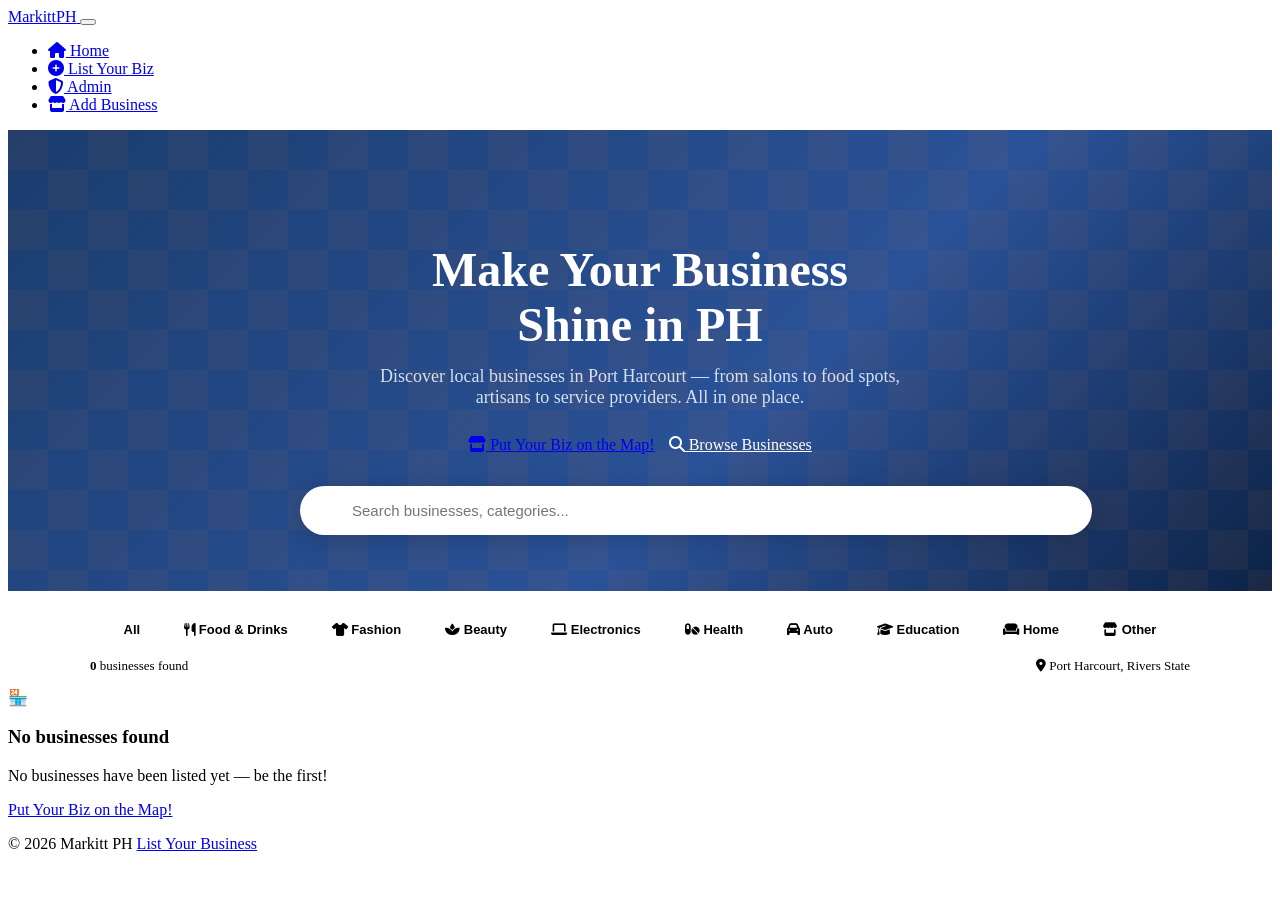
==== index.html @ 28126488 "Add files via upload" ====
<!DOCTYPE html>
<html lang="en">
<head>
  <meta charset="UTF-8" />
  <meta name="viewport" content="width=device-width, initial-scale=1.0" />
  <title>Markitt PH — Make Your Business Shine for PH</title>
  <link rel="stylesheet" href="css/styles.css" />
  <link rel="stylesheet" href="https://cdnjs.cloudflare.com/ajax/libs/font-awesome/6.5.0/css/all.min.css" />
  <style>

    .hero {
      background: linear-gradient(135deg, #1A3C6E 0%, #2A5298 60%, #0D2347 100%);
      color: #fff;
      padding: 72px 20px 56px;
      text-align: center;
      position: relative;
      overflow: hidden;
    }
    .hero::before {
      content: '';
      position: absolute;
      inset: 0;
      background: url("data:image/svg+xml,%3Csvg width='80' height='80' viewBox='0 0 80 80' xmlns='http://www.w3.org/2000/svg'%3E%3Cg fill='%23E87722' fill-opacity='0.06'%3E%3Cpath d='M0 0h40v40H0V0zm40 40h40v40H40V40z'/%3E%3C/g%3E%3C/svg%3E");
    }
    .hero-content { position: relative; }
    .hero h1 {
      font-size: clamp(2rem, 5vw, 3rem);
      color: #fff;
      margin-bottom: 14px;
      line-height: 1.15;
    }
    .hero h1 span { color: var(--orange); }
    .hero p {
      font-size: clamp(15px, 2vw, 18px);
      color: rgba(255,255,255,0.82);
      max-width: 560px;
      margin: 0 auto 28px;
    }
    .hero-actions { display: flex; gap: 14px; justify-content: center; flex-wrap: wrap; }


    .search-bar-wrap {
      max-width: 680px;
      margin: 32px auto 0;
      position: relative;
    }
    .search-bar-wrap input {
      width: 100%;
      padding: 16px 60px 16px 52px;
      border: none;
      border-radius: 50px;
      font-size: 15px;
      box-shadow: 0 4px 24px rgba(0,0,0,0.18);
      font-family: 'Inter', sans-serif;
    }
    .search-bar-wrap input:focus { outline: 3px solid var(--orange); }
    .search-icon {
      position: absolute;
      left: 20px;
      top: 50%;
      transform: translateY(-50%);
      color: var(--grey-dk);
      font-size: 17px;
    }
    .search-clear {
      position: absolute;
      right: 18px;
      top: 50%;
      transform: translateY(-50%);
      color: var(--grey-dk);
      cursor: pointer;
      font-size: 16px;
      background: none;
      border: none;
      display: none;
    }

    .category-filter {
      display: flex;
      gap: 8px;
      flex-wrap: wrap;
      justify-content: center;
      padding: 24px 20px 0;
    }
    .cat-btn {
      font-family: 'Poppins', sans-serif;
      font-size: 13px;
      font-weight: 600;
      padding: 7px 18px;
      border-radius: 20px;
      border: 2px solid var(--grey-md);
      background: var(--white);
      color: var(--grey-dk);
      cursor: pointer;
      transition: all 0.2s;
    }
    .cat-btn:hover { border-color: var(--blue); color: var(--blue); }
    .cat-btn.active { background: var(--blue); color: var(--white); border-color: var(--blue); }

    .stats-bar {
      background: var(--white);
      border-bottom: 2px solid var(--grey-bg);
      padding: 14px 20px;
    }
    .stats-inner {
      max-width: 1100px;
      margin: 0 auto;
      display: flex;
      align-items: center;
      justify-content: space-between;
      gap: 12px;
      flex-wrap: wrap;
    }
    .results-count { font-size: 13px; color: var(--grey-dk); }
    .results-count strong { color: var(--blue); }
  </style>
</head>
<body>

  <nav class="navbar">
    <div class="navbar-inner">
      <a href="index.html" class="navbar-brand">
        Markitt<span>PH</span>
      </a>
      <button class="nav-toggle" id="navToggle" aria-label="Toggle menu">
        <span></span><span></span><span></span>
      </button>
      <ul class="navbar-links" id="navLinks">
        <li><a href="index.html" class="active"><i class="fa fa-home"></i> Home</a></li>
        <li><a href="register.html"><i class="fa fa-plus-circle"></i> List Your Biz</a></li>
        <li><a href="admin.html"><i class="fa fa-shield-alt"></i> Admin</a></li>
        <li><a href="register.html" class="btn btn-primary btn-sm">
          <i class="fa fa-store"></i> Add Business
        </a></li>
      </ul>
    </div>
  </nav>

  <section class="hero">
    <div class="hero-content">
      <h1>Make Your Business<br/><span>Shine in PH</span></h1>
      <p>Discover local businesses in Port Harcourt — from salons to food spots, artisans to service providers. All in one place.</p>
      <div class="hero-actions">
        <a href="register.html" class="btn btn-primary btn-lg">
          <i class="fa fa-store"></i> Put Your Biz on the Map!
        </a>
        <a href="#businesses" class="btn btn-outline btn-lg" style="color:#fff;border-color:rgba(255,255,255,0.5)">
          <i class="fa fa-search"></i> Browse Businesses
        </a>
      </div>

      <div class="search-bar-wrap">
        <i class="fa fa-search search-icon"></i>
        <input type="text" id="searchInput" placeholder="Search businesses, categories..." autocomplete="off" />
        <button class="search-clear" id="searchClear"><i class="fa fa-times"></i></button>
      </div>
    </div>
  </section>


  <div class="category-filter" id="categoryFilter">
    <button class="cat-btn active" data-cat="all">All</button>
    <button class="cat-btn" data-cat="Food & Drinks"><i class="fa fa-utensils"></i> Food & Drinks</button>
    <button class="cat-btn" data-cat="Fashion & Clothing"><i class="fa fa-tshirt"></i> Fashion</button>
    <button class="cat-btn" data-cat="Beauty & Salon"><i class="fa fa-spa"></i> Beauty</button>
    <button class="cat-btn" data-cat="Electronics & Tech"><i class="fa fa-laptop"></i> Electronics</button>
    <button class="cat-btn" data-cat="Health & Pharmacy"><i class="fa fa-pills"></i> Health</button>
    <button class="cat-btn" data-cat="Automobile & Repairs"><i class="fa fa-car"></i> Auto</button>
    <button class="cat-btn" data-cat="Education & Training"><i class="fa fa-graduation-cap"></i> Education</button>
    <button class="cat-btn" data-cat="Home & Furniture"><i class="fa fa-couch"></i> Home</button>
    <button class="cat-btn" data-cat="Other"><i class="fa fa-store"></i> Other</button>
  </div>

  <div class="stats-bar">
    <div class="stats-inner">
      <span class="results-count"><strong id="bizCount">0</strong> businesses found</span>
      <span style="font-size:13px;color:var(--grey-dk)">
        <i class="fa fa-map-marker-alt" style="color:var(--orange)"></i> Port Harcourt, Rivers State
      </span>
    </div>
  </div>


  <section class="section" id="businesses">
    <div class="container">
      <div class="biz-grid" id="bizGrid">
      </div>
      <div class="empty-state hidden" id="emptyState">
        <div class="empty-icon">🏪</div>
        <h3>No businesses found</h3>
        <p id="emptyMsg">No businesses have been listed yet — be the first!</p>
        <a href="register.html" class="btn btn-primary">Put Your Biz on the Map!</a>
      </div>
    </div>
  </section>

  <footer class="site-footer">
    <p>© 2026 Markitt PH  
      <a href="register.html">List Your Business</a>
    </p>
  </footer>


  <div id="toast"></div>

  <script src="js/utils.js"></script>
  <script src="js/search.js"></script>
  <script>
    document.getElementById('navToggle').addEventListener('click', () => {
      document.getElementById('navLinks').classList.toggle('open');
    });
  </script>
</body>
</html>
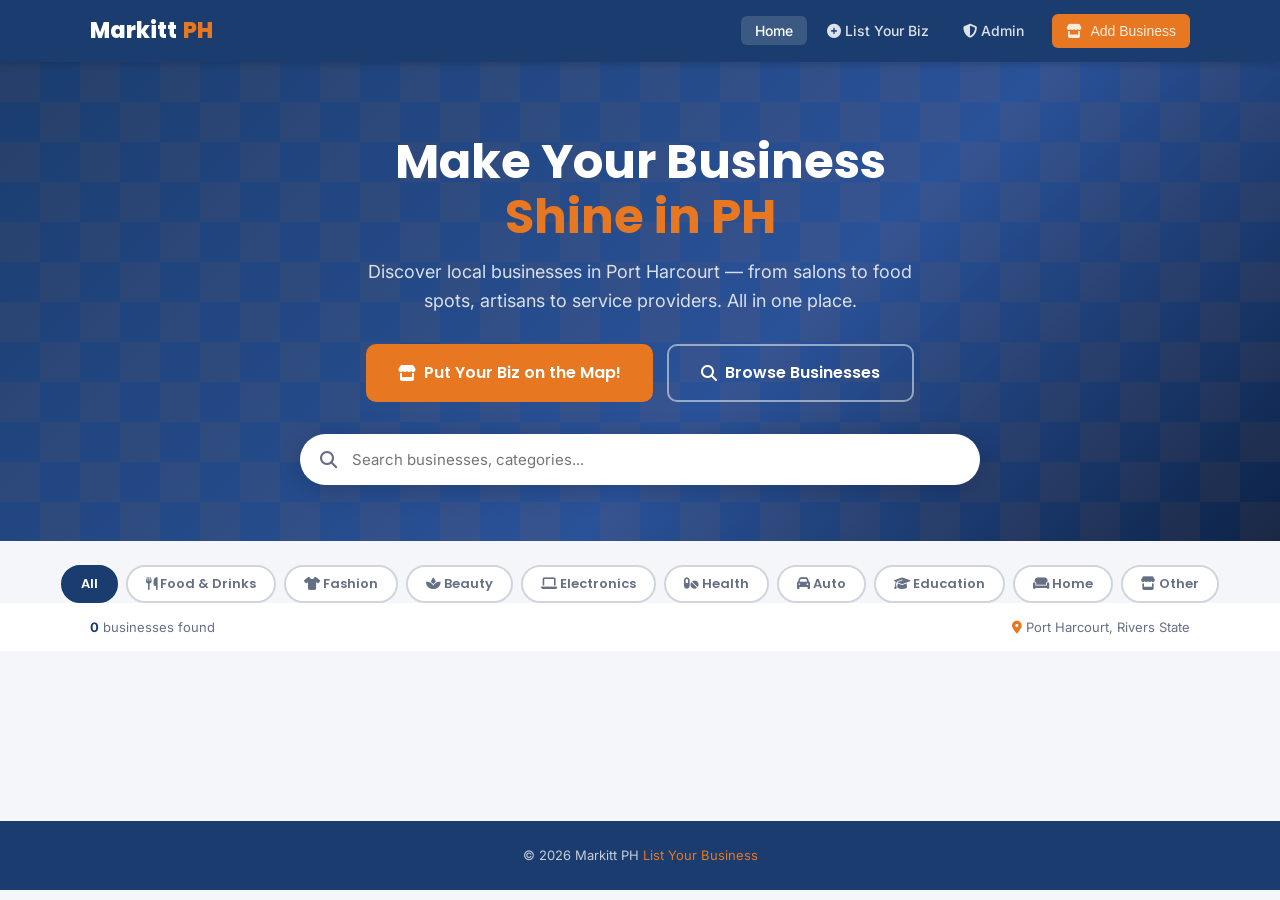
==== commit d7ba56d5: "Update index.html" ====
--- a/index.html
+++ b/index.html
@@ -126,7 +126,7 @@
         <span></span><span></span><span></span>
       </button>
       <ul class="navbar-links" id="navLinks">
-        <li><a href="index.html" class="active"><i class="fa fa-home"></i> Home</a></li>
+        <li><a href="index.html" class="active"> Home</a></li>
         <li><a href="register.html"><i class="fa fa-plus-circle"></i> List Your Biz</a></li>
         <li><a href="admin.html"><i class="fa fa-shield-alt"></i> Admin</a></li>
         <li><a href="register.html" class="btn btn-primary btn-sm">
--- a/css/styles.css
+++ b/css/styles.css
@@ -0,0 +1,534 @@
+
+@import url('https://fonts.googleapis.com/css2?family=Poppins:wght@400;600;700;800&family=Inter:wght@400;500;600&display=swap');
+
+*, *::before, *::after { box-sizing: border-box; margin: 0; padding: 0; }
+
+:root {
+  --blue:    #1A3C6E;
+  --blue-lt: #2A5298;
+  --orange:  #E87722;
+  --orange-lt: #F9A055;
+  --green:   #2D6A4F;
+  --green-lt:#40916C;
+  --grey-bg: #F4F6F9;
+  --grey-md: #D0D5DD;
+  --grey-dk: #667085;
+  --text:    #111111;
+  --white:   #FFFFFF;
+  --shadow:  0 2px 12px rgba(26,60,110,0.10);
+  --radius:  10px;
+  --radius-sm: 6px;
+}
+
+html { scroll-behavior: smooth; }
+
+body {
+  font-family: 'Inter', system-ui, sans-serif;
+  font-size: 15px;
+  color: var(--text);
+  background: var(--grey-bg);
+  line-height: 1.6;
+  min-height: 100vh;
+}
+
+h1,h2,h3,h4,h5 {
+  font-family: 'Poppins', system-ui, sans-serif;
+  color: var(--blue);
+  line-height: 1.25;
+}
+
+a { color: var(--orange); text-decoration: none; }
+a:hover { text-decoration: underline; }
+
+img { max-width: 100%; display: block; }
+
+.container { max-width: 1100px; margin: 0 auto; padding: 0 20px; }
+.text-center { text-align: center; }
+.mt-1 { margin-top: 8px; }
+.mt-2 { margin-top: 16px; }
+.mt-3 { margin-top: 24px; }
+.mb-1 { margin-bottom: 8px; }
+.mb-2 { margin-bottom: 16px; }
+.mb-3 { margin-bottom: 24px; }
+.hidden { display: none !important; }
+
+.btn {
+  display: inline-flex;
+  align-items: center;
+  gap: 8px;
+  font-family: 'Poppins', sans-serif;
+  font-size: 14px;
+  font-weight: 600;
+  padding: 10px 22px;
+  border-radius: var(--radius-sm);
+  border: none;
+  cursor: pointer;
+  transition: all 0.2s ease;
+  text-decoration: none;
+}
+.btn-primary   { background: var(--orange); color: var(--white); }
+.btn-primary:hover { background: var(--orange-lt); color: var(--white); text-decoration: none; }
+.btn-secondary { background: var(--blue); color: var(--white); }
+.btn-secondary:hover { background: var(--blue-lt); color: var(--white); text-decoration: none; }
+.btn-outline   { background: transparent; color: var(--blue); border: 2px solid var(--blue); }
+.btn-outline:hover { background: var(--blue); color: var(--white); text-decoration: none; }
+.btn-danger    { background: #C0392B; color: var(--white); }
+.btn-danger:hover { background: #A93226; text-decoration: none; }
+.btn-green     { background: var(--green); color: var(--white); }
+.btn-green:hover { background: var(--green-lt); text-decoration: none; }
+.btn-sm { font-size: 12px; padding: 6px 14px; }
+.btn-lg { font-size: 16px; padding: 14px 32px; border-radius: var(--radius); }
+.btn-block { width: 100%; justify-content: center; }
+
+
+.navbar {
+  background: var(--blue);
+  padding: 0 20px;
+  position: sticky;
+  top: 0;
+  z-index: 1000;
+  box-shadow: 0 2px 8px rgba(0,0,0,0.18);
+}
+.navbar-inner {
+  max-width: 1100px;
+  margin: 0 auto;
+  display: flex;
+  align-items: center;
+  justify-content: space-between;
+  height: 62px;
+}
+.navbar-brand {
+  font-family: 'Poppins', sans-serif;
+  font-weight: 800;
+  font-size: 22px;
+  color: var(--white);
+  text-decoration: none;
+  display: flex;
+  align-items: center;
+  gap: 6px;
+}
+.navbar-brand span { color: var(--orange); }
+.navbar-brand:hover { text-decoration: none; }
+
+.navbar-links {
+  display: flex;
+  align-items: center;
+  gap: 6px;
+  list-style: none;
+}
+.navbar-links a {
+  color: rgba(255,255,255,0.85);
+  font-size: 14px;
+  font-weight: 500;
+  padding: 6px 14px;
+  border-radius: var(--radius-sm);
+  transition: background 0.2s;
+  text-decoration: none;
+}
+.navbar-links a:hover,
+.navbar-links a.active { background: rgba(255,255,255,0.15); color: var(--white); }
+.navbar-links .btn { margin-left: 8px; }
+
+.nav-toggle {
+  display: none;
+  background: none;
+  border: none;
+  cursor: pointer;
+  flex-direction: column;
+  gap: 5px;
+  padding: 4px;
+}
+.nav-toggle span {
+  display: block;
+  width: 24px;
+  height: 2px;
+  background: var(--white);
+  border-radius: 2px;
+  transition: all 0.3s;
+}
+
+.card {
+  background: var(--white);
+  border-radius: var(--radius);
+  box-shadow: var(--shadow);
+  overflow: hidden;
+}
+.card-body { padding: 24px; }
+.card-footer {
+  padding: 14px 24px;
+  background: var(--grey-bg);
+  border-top: 1px solid var(--grey-md);
+}
+
+.badge {
+  display: inline-block;
+  font-size: 11px;
+  font-weight: 600;
+  padding: 3px 10px;
+  border-radius: 20px;
+  text-transform: uppercase;
+  letter-spacing: 0.5px;
+}
+.badge-green  { background: #D8F3DC; color: var(--green); }
+.badge-blue   { background: #DBEAFE; color: var(--blue); }
+.badge-orange { background: #FEF3C7; color: #B45309; }
+
+.stars { color: var(--orange); font-size: 16px; letter-spacing: 2px; }
+.stars-sm { font-size: 13px; }
+.star-empty { color: var(--grey-md); }
+
+.star-input { display: flex; gap: 4px; flex-direction: row-reverse; justify-content: flex-end; }
+.star-input input { display: none; }
+.star-input label {
+  font-size: 28px;
+  color: var(--grey-md);
+  cursor: pointer;
+  transition: color 0.15s;
+}
+.star-input label:hover,
+.star-input label:hover ~ label,
+.star-input input:checked ~ label { color: var(--orange); }
+
+.form-group { margin-bottom: 18px; }
+.form-label {
+  display: block;
+  font-weight: 600;
+  font-size: 13px;
+  color: var(--blue);
+  margin-bottom: 6px;
+  text-transform: uppercase;
+  letter-spacing: 0.4px;
+}
+.form-control {
+  width: 100%;
+  padding: 10px 14px;
+  border: 1.5px solid var(--grey-md);
+  border-radius: var(--radius-sm);
+  font-family: 'Inter', sans-serif;
+  font-size: 14px;
+  color: var(--text);
+  background: var(--white);
+  transition: border-color 0.2s;
+  appearance: none;
+}
+.form-control:focus {
+  outline: none;
+  border-color: var(--blue);
+  box-shadow: 0 0 0 3px rgba(26,60,110,0.10);
+}
+.form-control.error { border-color: #C0392B; }
+.form-hint { font-size: 12px; color: var(--grey-dk); margin-top: 4px; }
+.form-error { font-size: 12px; color: #C0392B; margin-top: 4px; display: none; }
+.form-error.show { display: block; }
+textarea.form-control { resize: vertical; min-height: 90px; }
+select.form-control { background-image: url("data:image/svg+xml,%3Csvg xmlns='http://www.w3.org/2000/svg' width='12' height='8' viewBox='0 0 12 8'%3E%3Cpath d='M1 1l5 5 5-5' stroke='%231A3C6E' stroke-width='1.5' fill='none'/%3E%3C/svg%3E"); background-repeat: no-repeat; background-position: right 14px center; padding-right: 36px; }
+
+.alert {
+  padding: 12px 18px;
+  border-radius: var(--radius-sm);
+  font-size: 14px;
+  font-weight: 500;
+  margin-bottom: 16px;
+  display: flex;
+  align-items: center;
+  gap: 10px;
+}
+.alert-success { background: #D8F3DC; color: var(--green); border: 1px solid var(--green-lt); }
+.alert-error   { background: #FDECEA; color: #C0392B; border: 1px solid #E74C3C; }
+.alert-info    { background: #DBEAFE; color: var(--blue); border: 1px solid var(--blue-lt); }
+
+#toast {
+  position: fixed;
+  bottom: 28px;
+  left: 50%;
+  transform: translateX(-50%) translateY(80px);
+  background: var(--blue);
+  color: var(--white);
+  padding: 12px 28px;
+  border-radius: 30px;
+  font-size: 14px;
+  font-weight: 600;
+  box-shadow: 0 4px 20px rgba(0,0,0,0.2);
+  z-index: 9999;
+  transition: transform 0.3s ease;
+  pointer-events: none;
+}
+#toast.show { transform: translateX(-50%) translateY(0); }
+
+.page-hero {
+  background: linear-gradient(135deg, var(--blue) 0%, var(--blue-lt) 100%);
+  color: var(--white);
+  padding: 56px 20px;
+  text-align: center;
+}
+.page-hero h1 { color: var(--white); font-size: clamp(1.8rem, 4vw, 2.6rem); }
+.page-hero p  { color: rgba(255,255,255,0.80); margin-top: 10px; font-size: 16px; }
+
+.section { padding: 48px 20px; }
+.section-title {
+  font-size: 1.5rem;
+  color: var(--blue);
+  margin-bottom: 6px;
+}
+.section-subtitle {
+  color: var(--grey-dk);
+  margin-bottom: 28px;
+  font-size: 14px;
+}
+.section-divider {
+  height: 4px;
+  width: 48px;
+  background: var(--orange);
+  border-radius: 4px;
+  margin: 8px 0 24px;
+}
+
+.biz-grid {
+  display: grid;
+  grid-template-columns: repeat(auto-fill, minmax(280px, 1fr));
+  gap: 22px;
+  margin-top: 24px;
+}
+.biz-card {
+  background: var(--white);
+  border-radius: var(--radius);
+  box-shadow: var(--shadow);
+  overflow: hidden;
+  transition: transform 0.2s, box-shadow 0.2s;
+  display: flex;
+  flex-direction: column;
+}
+.biz-card:hover { transform: translateY(-4px); box-shadow: 0 8px 28px rgba(26,60,110,0.14); }
+.biz-card-img {
+  width: 100%;
+  height: 160px;
+  object-fit: cover;
+  background: linear-gradient(135deg, #DBEAFE, #EEF3FA);
+  display: flex;
+  align-items: center;
+  justify-content: center;
+  font-size: 48px;
+  color: var(--blue);
+}
+.biz-card-img img { width: 100%; height: 100%; object-fit: cover; }
+.biz-card-body { padding: 18px; flex: 1; }
+.biz-card-name { font-size: 1rem; font-weight: 700; color: var(--blue); margin-bottom: 4px; }
+.biz-card-cat  { margin-bottom: 8px; }
+.biz-card-desc { font-size: 13px; color: var(--grey-dk); margin-bottom: 12px; line-height: 1.5;
+                 display: -webkit-box; -webkit-line-clamp: 2; -webkit-box-orient: vertical; overflow: hidden; }
+.biz-card-footer {
+  padding: 12px 18px;
+  border-top: 1px solid var(--grey-bg);
+  display: flex;
+  justify-content: space-between;
+  align-items: center;
+}
+
+.empty-state {
+  text-align: center;
+  padding: 60px 20px;
+  color: var(--grey-dk);
+}
+.empty-state .empty-icon { font-size: 52px; margin-bottom: 14px; }
+.empty-state h3 { color: var(--blue); margin-bottom: 8px; }
+.empty-state p  { font-size: 14px; margin-bottom: 20px; }
+
+.modal-overlay {
+  display: none;
+  position: fixed;
+  inset: 0;
+  background: rgba(0,0,0,0.45);
+  z-index: 2000;
+  align-items: center;
+  justify-content: center;
+  padding: 20px;
+}
+.modal-overlay.open { display: flex; }
+.modal {
+  background: var(--white);
+  border-radius: var(--radius);
+  box-shadow: 0 12px 48px rgba(0,0,0,0.2);
+  width: 100%;
+  max-width: 500px;
+  max-height: 90vh;
+  overflow-y: auto;
+  animation: modalIn 0.25s ease;
+}
+@keyframes modalIn { from { transform: scale(0.92); opacity: 0; } to { transform: scale(1); opacity: 1; } }
+.modal-header {
+  padding: 20px 24px 16px;
+  border-bottom: 1px solid var(--grey-md);
+  display: flex;
+  justify-content: space-between;
+  align-items: center;
+}
+.modal-header h3 { font-size: 1.1rem; }
+.modal-close {
+  background: none;
+  border: none;
+  font-size: 22px;
+  cursor: pointer;
+  color: var(--grey-dk);
+  line-height: 1;
+}
+.modal-body { padding: 24px; }
+.modal-footer {
+  padding: 16px 24px;
+  border-top: 1px solid var(--grey-md);
+  display: flex;
+  justify-content: flex-end;
+  gap: 10px;
+}
+
+.analytics-grid {
+  display: grid;
+  grid-template-columns: repeat(auto-fill, minmax(160px, 1fr));
+  gap: 16px;
+  margin-bottom: 28px;
+}
+.analytics-card {
+  background: var(--white);
+  border-radius: var(--radius);
+  padding: 20px;
+  text-align: center;
+  box-shadow: var(--shadow);
+  border-top: 4px solid var(--orange);
+}
+.analytics-card .metric { font-size: 2rem; font-weight: 700; color: var(--blue); }
+.analytics-card .label { font-size: 12px; color: var(--grey-dk); margin-top: 4px; text-transform: uppercase; }
+
+.data-table { width: 100%; border-collapse: collapse; }
+.data-table th {
+  background: var(--blue);
+  color: var(--white);
+  padding: 12px 16px;
+  font-size: 13px;
+  text-align: left;
+  font-family: 'Poppins', sans-serif;
+}
+.data-table td {
+  padding: 12px 16px;
+  font-size: 13px;
+  border-bottom: 1px solid var(--grey-bg);
+  vertical-align: middle;
+}
+.data-table tr:hover td { background: var(--grey-bg); }
+
+.tab-bar {
+  display: flex;
+  gap: 4px;
+  border-bottom: 2px solid var(--grey-md);
+  margin-bottom: 24px;
+}
+.tab-btn {
+  font-family: 'Poppins', sans-serif;
+  font-size: 14px;
+  font-weight: 600;
+  color: var(--grey-dk);
+  background: none;
+  border: none;
+  padding: 10px 20px;
+  cursor: pointer;
+  border-bottom: 3px solid transparent;
+  margin-bottom: -2px;
+  transition: all 0.2s;
+}
+.tab-btn.active { color: var(--blue); border-bottom-color: var(--orange); }
+.tab-panel { display: none; }
+.tab-panel.active { display: block; }
+
+.product-grid {
+  display: grid;
+  grid-template-columns: repeat(auto-fill, minmax(200px, 1fr));
+  gap: 18px;
+}
+.product-card {
+  background: var(--white);
+  border-radius: var(--radius);
+  box-shadow: var(--shadow);
+  overflow: hidden;
+}
+.product-card-img {
+  height: 140px;
+  background: var(--grey-bg);
+  display: flex;
+  align-items: center;
+  justify-content: center;
+  font-size: 36px;
+  overflow: hidden;
+}
+.product-card-img img { width: 100%; height: 100%; object-fit: cover; }
+.product-card-body { padding: 14px; }
+.product-card-name { font-weight: 700; font-size: 14px; color: var(--blue); margin-bottom: 4px; }
+.product-card-price { color: var(--orange); font-weight: 700; font-size: 15px; }
+.product-card-desc { font-size: 12px; color: var(--grey-dk); margin-top: 4px; }
+
+.review-card {
+  background: var(--grey-bg);
+  border-radius: var(--radius);
+  padding: 16px 20px;
+  margin-bottom: 14px;
+  border-left: 4px solid var(--orange);
+}
+.review-header { display: flex; justify-content: space-between; align-items: center; margin-bottom: 6px; }
+.reviewer-name { font-weight: 700; font-size: 14px; color: var(--blue); }
+.review-date   { font-size: 12px; color: var(--grey-dk); }
+.review-text   { font-size: 14px; color: var(--text); line-height: 1.55; margin-top: 6px; }
+
+
+#map { height: 300px; border-radius: var(--radius); z-index: 1; margin-top: 12px; }
+
+.site-footer {
+  background: var(--blue);
+  color: rgba(255,255,255,0.75);
+  text-align: center;
+  padding: 24px 20px;
+  font-size: 13px;
+  margin-top: 48px;
+}
+.site-footer a { color: var(--orange); }
+
+.step-progress {
+  display: flex;
+  align-items: center;
+  justify-content: center;
+  gap: 0;
+  margin-bottom: 36px;
+}
+.step-item { display: flex; align-items: center; }
+.step-circle {
+  width: 36px; height: 36px;
+  border-radius: 50%;
+  display: flex; align-items: center; justify-content: center;
+  font-family: 'Poppins', sans-serif;
+  font-size: 14px; font-weight: 700;
+  background: var(--grey-md);
+  color: var(--grey-dk);
+  transition: all 0.3s;
+  position: relative;
+  z-index: 1;
+}
+.step-circle.active { background: var(--orange); color: var(--white); }
+.step-circle.done   { background: var(--green);  color: var(--white); }
+.step-line { width: 60px; height: 2px; background: var(--grey-md); }
+.step-line.done { background: var(--green); }
+
+@media (max-width: 768px) {
+  .navbar-links { display: none; flex-direction: column; position: absolute; top: 62px; left: 0; right: 0; background: var(--blue); padding: 12px 20px 20px; gap: 4px; }
+  .navbar-links.open { display: flex; }
+  .navbar { position: relative; }
+  .nav-toggle { display: flex; }
+  .biz-grid { grid-template-columns: repeat(auto-fill, minmax(260px, 1fr)); }
+  .product-grid { grid-template-columns: repeat(auto-fill, minmax(160px, 1fr)); }
+  .analytics-grid { grid-template-columns: repeat(2, 1fr); }
+  .step-line { width: 32px; }
+  .modal { max-height: 95vh; }
+  .tab-bar { overflow-x: auto; }
+}
+
+@media (max-width: 480px) {
+  .page-hero { padding: 36px 16px; }
+  .section { padding: 32px 16px; }
+  .biz-grid { grid-template-columns: 1fr; }
+  .product-grid { grid-template-columns: repeat(2, 1fr); }
+}
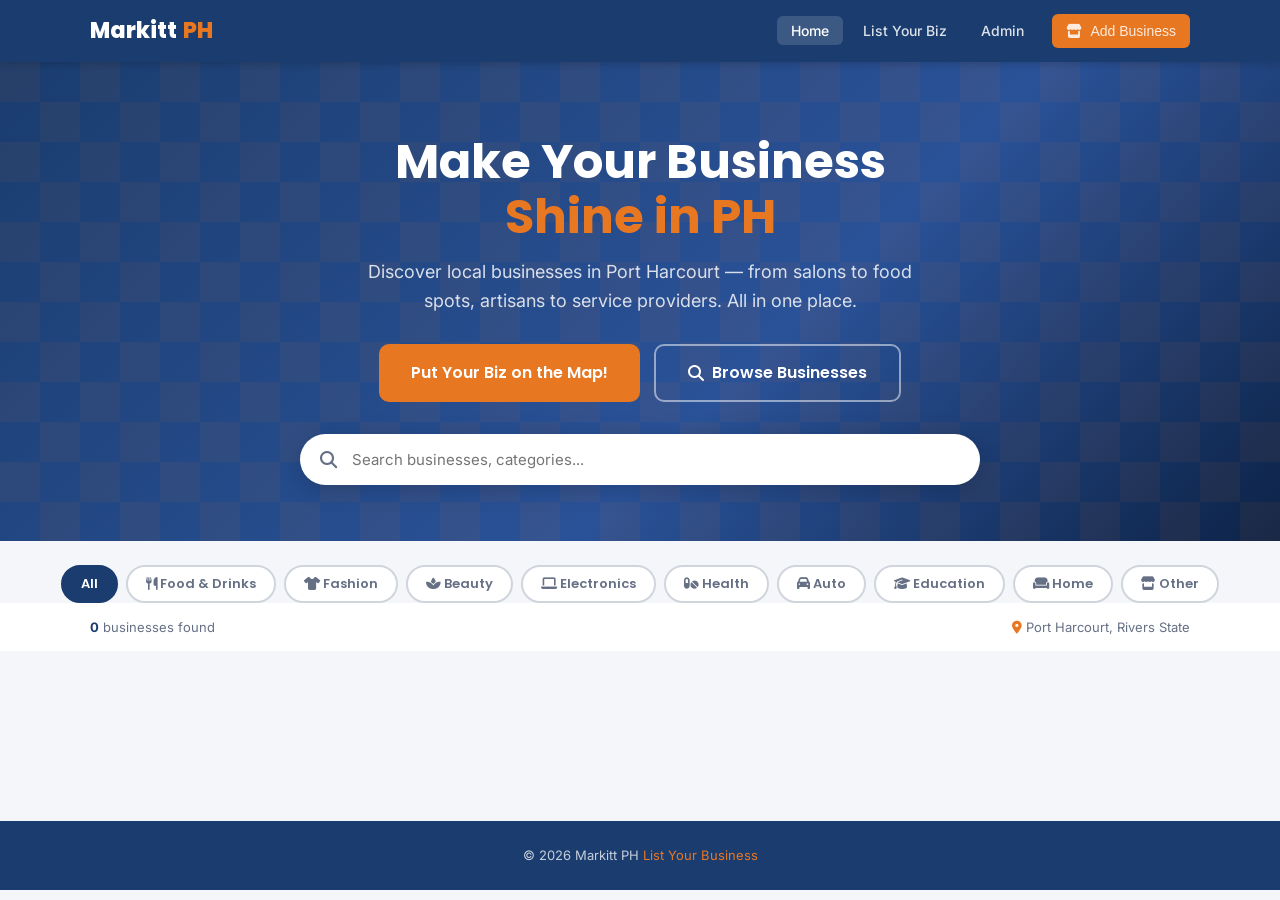
==== commit 9cb7d832: "Update index.html" ====
--- a/index.html
+++ b/index.html
@@ -127,8 +127,8 @@
       </button>
       <ul class="navbar-links" id="navLinks">
         <li><a href="index.html" class="active"> Home</a></li>
-        <li><a href="register.html"><i class="fa fa-plus-circle"></i> List Your Biz</a></li>
-        <li><a href="admin.html"><i class="fa fa-shield-alt"></i> Admin</a></li>
+        <li><a href="register.html"> List Your Biz</a></li>
+        <li><a href="admin.html"> Admin</a></li>
         <li><a href="register.html" class="btn btn-primary btn-sm">
           <i class="fa fa-store"></i> Add Business
         </a></li>
@@ -142,7 +142,7 @@
       <p>Discover local businesses in Port Harcourt — from salons to food spots, artisans to service providers. All in one place.</p>
       <div class="hero-actions">
         <a href="register.html" class="btn btn-primary btn-lg">
-          <i class="fa fa-store"></i> Put Your Biz on the Map!
+           Put Your Biz on the Map!
         </a>
         <a href="#businesses" class="btn btn-outline btn-lg" style="color:#fff;border-color:rgba(255,255,255,0.5)">
           <i class="fa fa-search"></i> Browse Businesses
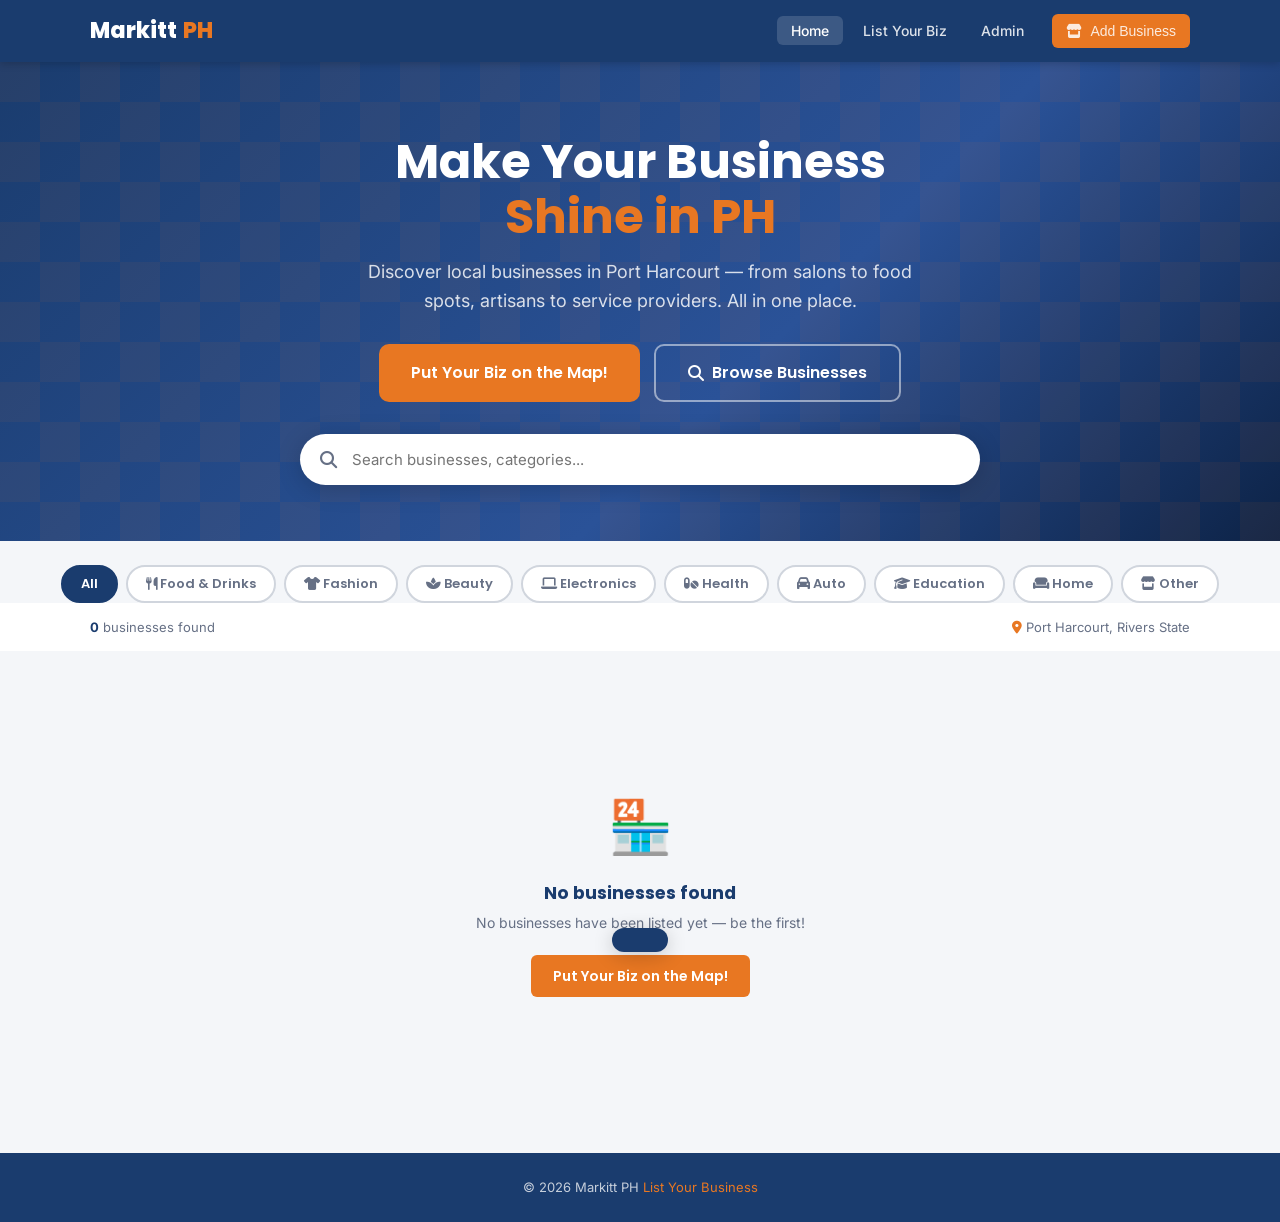
==== commit 32e53cc9: "Update index.html" ====
--- a/index.html
+++ b/index.html
@@ -3,7 +3,7 @@
 <head>
   <meta charset="UTF-8" />
   <meta name="viewport" content="width=device-width, initial-scale=1.0" />
-  <title>Markitt PH — Make Your Business Shine for PH</title>
+  <title>Markitt PH — Make Your Business Shine in PH</title>
   <link rel="stylesheet" href="css/styles.css" />
   <link rel="stylesheet" href="https://cdnjs.cloudflare.com/ajax/libs/font-awesome/6.5.0/css/all.min.css" />
   <style>
@@ -142,7 +142,7 @@
       <p>Discover local businesses in Port Harcourt — from salons to food spots, artisans to service providers. All in one place.</p>
       <div class="hero-actions">
         <a href="register.html" class="btn btn-primary btn-lg">
-           Put Your Biz on the Map!
+          Put Your Biz on the Map!
         </a>
         <a href="#businesses" class="btn btn-outline btn-lg" style="color:#fff;border-color:rgba(255,255,255,0.5)">
           <i class="fa fa-search"></i> Browse Businesses
@@ -204,6 +204,7 @@
   <div id="toast"></div>
 
   <script src="js/utils.js"></script>
+  <script src="js/profile.js"></script>
   <script src="js/search.js"></script>
   <script>
     document.getElementById('navToggle').addEventListener('click', () => {
